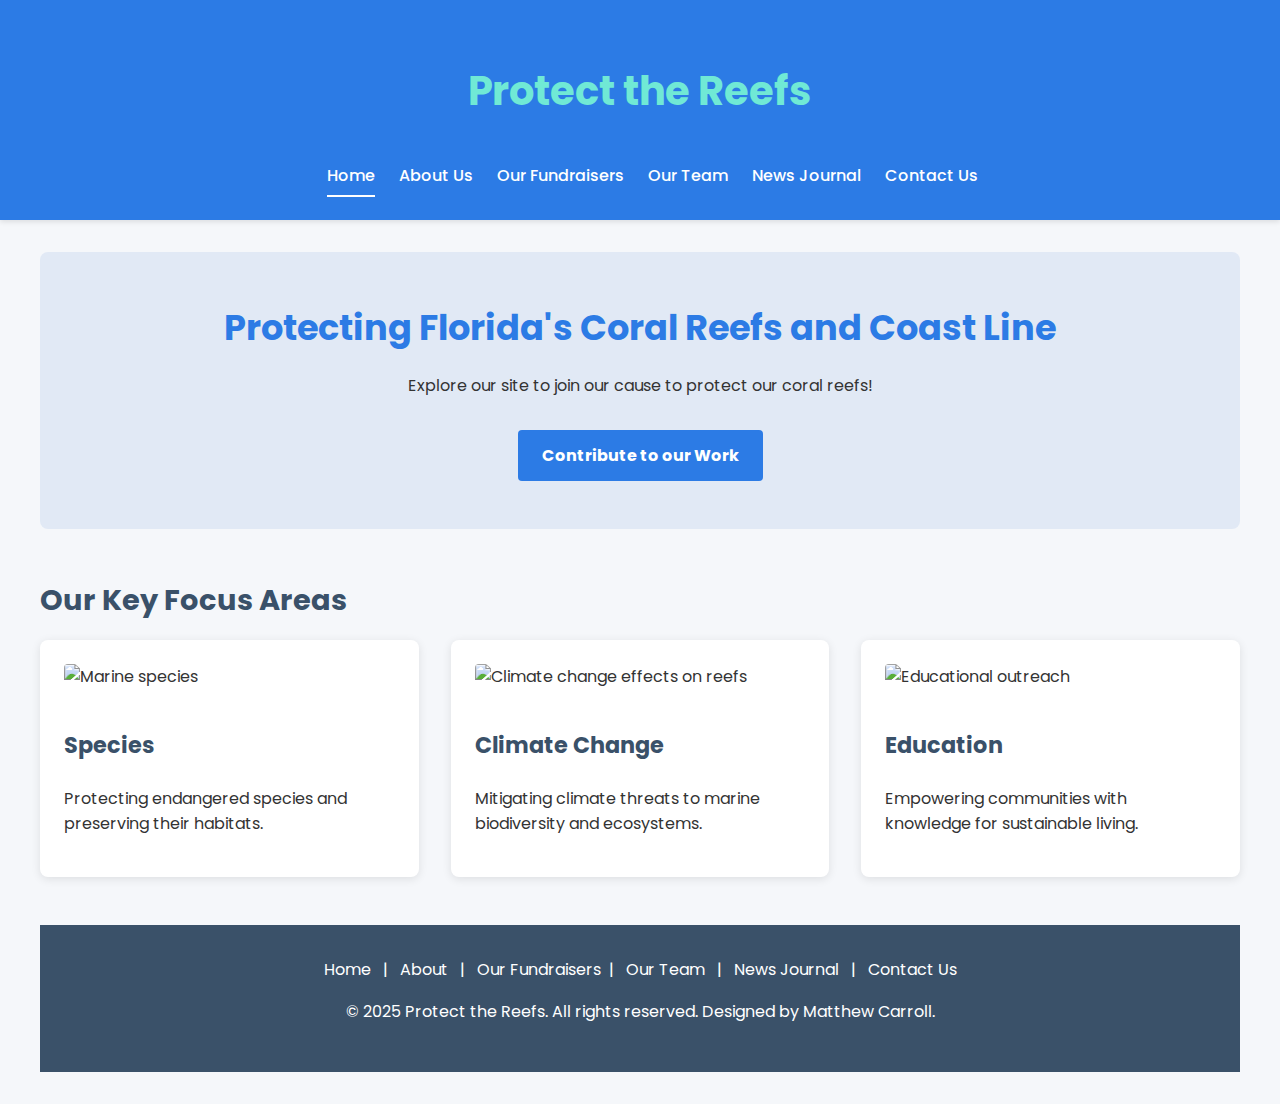
==== index.html @ f1711185 "Add files via upload" ====
<!DOCTYPE html>
<html lang="en">
<head>
  <meta charset="UTF-8" />
  <meta name="viewport" content="width=device-width, initial-scale=1.0"/>
  <title>Protect the Reefs | Florida Reef Protection</title>
  <link href="https://fonts.googleapis.com/css2?family=Poppins:wght@400;600&display=swap" rel="stylesheet">
  <link rel="stylesheet" href="styles.css"/>
</head>
<body>
  <header>
    <div class="header-container">
      <div class="logo">
        <h1>Protect the Reefs</h1>
      </div>
      <nav>
        <ul>
          <li><a href="index.html" class="active">Home</a></li>
          <li><a href="about.html">About Us</a></li>
          <li><a href="fundraiser.html">Our Fundraisers</a></li>
          <li><a href="team.html">Our Team</a></li>
          <li><a href="news.html">News Journal</a></li>
          <li><a href="contact.html">Contact Us</a></li>
        </ul>
      </nav>
    </div>
  </header>
  

  <main>
    <section class="hero">
      <div class="hero-content">
        <h2>Protecting Florida's Coral Reefs and Coast Line</h2>
        <p>Explore our site to join our cause to protect our coral reefs!</p>
        <a href="fundraiser.html" class="cta-button">Contribute to our Work</a>
      </div>
    </section>

    <section class="highlights">
      <h2>Our Key Focus Areas</h2>
      <div class="highlight-cards">
        <article class="card">
          <img src="images/coral1.jpg" alt="Marine species" />
          <h3>Species</h3>
          <p>Protecting endangered species and preserving their habitats.</p>
        </article>

        <article class="card">
          <img src="images/coral2.jpg" alt="Climate change effects on reefs" />
          <h3>Climate Change</h3>
          <p>Mitigating climate threats to marine biodiversity and ecosystems.</p>
        </article>

        <article class="card">
          <img src="images/education.jpg" alt="Educational outreach" />
          <h3>Education</h3>
          <p>Empowering communities with knowledge for sustainable living.</p>
        </article>
      </div>
    </section>

    <footer>
      <div class="footer-nav">
        <a href="index.html">Home</a> |
        <a href="about.html">About</a> |
        <a href="fundraiser.html">Our Fundraisers</a>|
        <a href="team.html">Our Team</a> |
        <a href="news.html">News Journal</a> |
        <a href="contact.html">Contact Us</a>
      </div>
      <p>&copy; 2025 Protect the Reefs. All rights reserved. Designed by Matthew Carroll.</p>
    </footer>
  </body>
  </html>
---- styles.css ----
/* Base Styles */
body {
    font-family: 'Poppins', sans-serif;
    line-height: 1.6;
    color: #333;
    background-color: #f5f7fa;
    margin: 0;
    padding: 0;
  }
  
  h1 {
    color: #70e9d5;
    font-size: 2.5rem;
    margin-bottom: 1.5rem;
  }
  
  h2 {
    color: #3a5169;
    font-size: 1.8rem;
    margin: 1.5rem 0 1rem;
  }
  
  h3 {
    color: #3a5169;
    font-size: 1.4rem;
  }
  
  /* Header */
  header {
    background-color: #2c7be5;
    color: white;
    padding: 2rem 1rem;
    text-align: center;
    box-shadow: 0 2px 5px rgba(0, 0, 0, 0.1);
  }
  
  .header-container {
    display: flex;
    flex-direction: column;
    align-items: center;
    row-gap: 1rem;
  }
  
  .site-title {
    font-size: 2.5rem;
    margin: 0;
    font-weight: 600;
  }
  
  .logo p {
    margin: 0;
    font-style: italic;
  }
  
  /* Navigation */
  nav ul {
    list-style: none;
    display: flex;
    margin: 0;
    padding: 0;
  }
  
  nav li {
    margin-left: 1.5rem;
  }
  
  nav a {
    color: white;
    text-decoration: none;
    font-weight: 500;
    padding: 0.5rem 0;
    border-bottom: 2px solid transparent;
    transition: border-bottom 0.3s ease;
  }
  
  nav a:hover,
  .active {
    border-bottom: 2px solid white;
  }
  
  /* Main Content */
  main {
    max-width: 1200px;
    margin: 2rem auto;
    padding: 0 2rem;
  }
  
  /* Hero Section */
  .hero {
    background-color: #e1e9f5;
    padding: 3rem;
    text-align: center;
    border-radius: 8px;
    margin-bottom: 3rem;
  }
  
  .hero h2 {
    color: #2c7be5;
    font-size: 2.2rem;
    margin-top: 0;
  }
  
  .cta-button {
    display: inline-block;
    background-color: #2c7be5;
    color: white;
    padding: 0.8rem 1.5rem;
    border-radius: 4px;
    text-decoration: none;
    font-weight: bold;
    margin-top: 1rem;
    transition: background-color 0.3s ease;
  }
  
  .cta-button:hover {
    background-color: #1a68d1;
  }
  
  /* Highlight Cards */
  .highlight-cards {
    display: flex;
    justify-content: space-between;
    flex-wrap: wrap;
    gap: 2rem;
    margin-bottom: 3rem;
  }
  
  .card {
    background-color: white;
    border-radius: 8px;
    box-shadow: 0 2px 10px rgba(0, 0, 0, 0.1);
    padding: 1.5rem;
    flex: 1 1 300px;
    transition: transform 0.3s ease, box-shadow 0.3s ease;
  }
  
  .card:hover {
    transform: translateY(-5px);
    box-shadow: 0 4px 20px rgba(0, 0, 0, 0.15);
  }
  
  .card img {
    width: 100%;
    height: 200px;
    object-fit: cover;
    border-radius: 4px;
    margin-bottom: 1rem;
    transition: transform 0.3s ease;
  }
  
  .card:hover img {
    transform: scale(1.05);
  }
  
  /* Lists */
  ul, ol {
    padding-left: 1.5rem;
  }
  
  .urgent ul {
    background-color: #e1e9f5;
    padding: 1.5rem 2rem;
    border-left: 4px solid #2c7be5;
  }
  
  /* About Section */
  .about-section {
    display: flex;
    gap: 2rem;
    align-items: center;
    margin-bottom: 2rem;
  }
  
  .about-section img {
    width: 300px;
    border-radius: 8px;
  }
  
  .values ol {
    background-color: white;
    padding: 1.5rem 2rem;
    border-radius: 8px;
    box-shadow: 0 2px 10px rgba(0, 0, 0, 0.1);
  }
  
  /* Team */
  .team-members {
    display: flex;
    flex-wrap: wrap;
    justify-content: center;
    gap: 2rem;
    max-width: 1200px;
    margin: 2rem auto;
    padding: 0 1rem;
  }
  
  .member {
    background-color: white;
    padding: 1rem;
    border-radius: 8px;
    box-shadow: 0 2px 10px rgba(0, 0, 0, 0.1);
    flex: 1 1 300px;
    max-width: 400px;
    text-align: center;
  }
  
  .member img {
    width: 100%;
    height: auto;
    object-fit: cover;
    border-radius: 8px;
    margin-bottom: 1rem;
  }
  
  .member .title {
    color: #2c7be5;
    font-weight: bold;
    margin: 0.5rem 0;
  }
  
  /* News and Journal */
  .news-item {
    background-color: white;
    padding: 1.5rem;
    border-radius: 8px;
    box-shadow: 0 2px 10px rgba(0, 0, 0, 0.1);
    margin-bottom: 2rem;
    transition: transform 0.3s ease, box-shadow 0.3s ease;
  }
  
  .news-item img {
    width: 100%;
    height: 250px;
    object-fit: cover;
    border-radius: 4px;
    margin-bottom: 1rem;
  }
  
  .news-item:hover {
    transform: translateY(-4px);
    box-shadow: 0 8px 16px rgba(0, 0, 0, 0.1);
  }
  
  .date {
    font-size: 0.9rem;
    color: #888;
    margin-bottom: 0.75rem;
    display: block;
  }
  
  .read-more {
    color: #2c7be5;
    font-weight: bold;
    text-decoration: none;
  }
  
  /* Contact Us */
  .contact-info {
    display: flex;
    gap: 3rem;
    margin-bottom: 3rem;
  }
  
  .contact-methods {
    flex: 1;
  }
  
  .contact-image {
    flex: 1;
  }
  
  .contact-image img {
    width: 100%;
    border-radius: 8px;
  }
  
  .contact-form {
    background-color: white;
    padding: 2rem;
    border-radius: 8px;
    box-shadow: 0 2px 10px rgba(0, 0, 0, 0.1);
    margin-bottom: 2rem;
  }
  
  .form-group {
    margin-bottom: 1.5rem;
  }
  
  .form-group label {
    display: block;
    margin-bottom: 0.5rem;
    font-weight: bold;
  }
  
  .form-group input,
  .form-group textarea {
    width: 100%;
    padding: 0.8rem;
    border: 1px solid #ddd;
    border-radius: 4px;
    font-family: inherit;
  }
  
  .form-group textarea {
    resize: vertical;
  }
  
  .submit-button {
    background-color: #2c7be5;
    color: white;
    border: none;
    padding: 1rem 2rem;
    border-radius: 4px;
    font-weight: bold;
    cursor: pointer;
    transition: background-color 0.3s ease;
  }
  
  .submit-button:hover {
    background-color: #1a68d1;
  }
  
  /* Footer */
  footer {
    background-color: #3a5169;
    color: white;
    text-align: center;
    padding: 2rem;
    margin-top: 3rem;
  }
  
  .footer-nav a {
    color: white;
    text-decoration: none;
    margin: 0 0.5rem;
  }
  
  .footer-nav a:hover {
    text-decoration: underline;
  }
  
  /* Responsive */
  @media (max-width: 768px) {
    .highlight-cards,
    .team-members,
    .about-section,
    .contact-info {
      flex-direction: column;
    }
  
    nav ul {
      flex-wrap: wrap;
      justify-content: center;
      margin-top: 1rem;
    }
  
    nav li {
      margin: 0.5rem;
    }
  
    .about-section img,
    .contact-image img {
      width: 100%;
    }
  }
  
  /* Fundraiser */
  .fundraiser {
    background-color: white;
    padding: 2rem;
    margin: 2rem auto;
    max-width: 900px;
    border-radius: 8px;
    box-shadow: 0 2px 10px rgba(0, 0, 0, 0.1);
  }
  
  .fundraiser img {
    width: 100%;
    height: 300px;
    object-fit: cover;
    border-radius: 4px;
    margin-bottom: 1rem;
  }
  
  .donate-button {
    display: inline-block;
    margin-top: 1rem;
    padding: 0.75rem 1.5rem;
    background-color: #2c7be5;
    color: white;
    font-weight: bold;
    border-radius: 4px;
    text-decoration: none;
    transition: background-color 0.3s ease;
  }
  
  .donate-button:hover {
    background-color: #1a68d1;
  }
  
  .progress-bar {
    width: 100%;
    height: 20px;
    background-color: #e1e9f5;
    border-radius: 10px;
    margin-top: 1rem;
    box-shadow: 0 2px 5px rgba(0, 0, 0, 0.1);
  }
  
  .progress {
    height: 100%;
    background-color: #2c7be5;
    border-radius: 10px;
    transition: width 0.5s ease;
  }
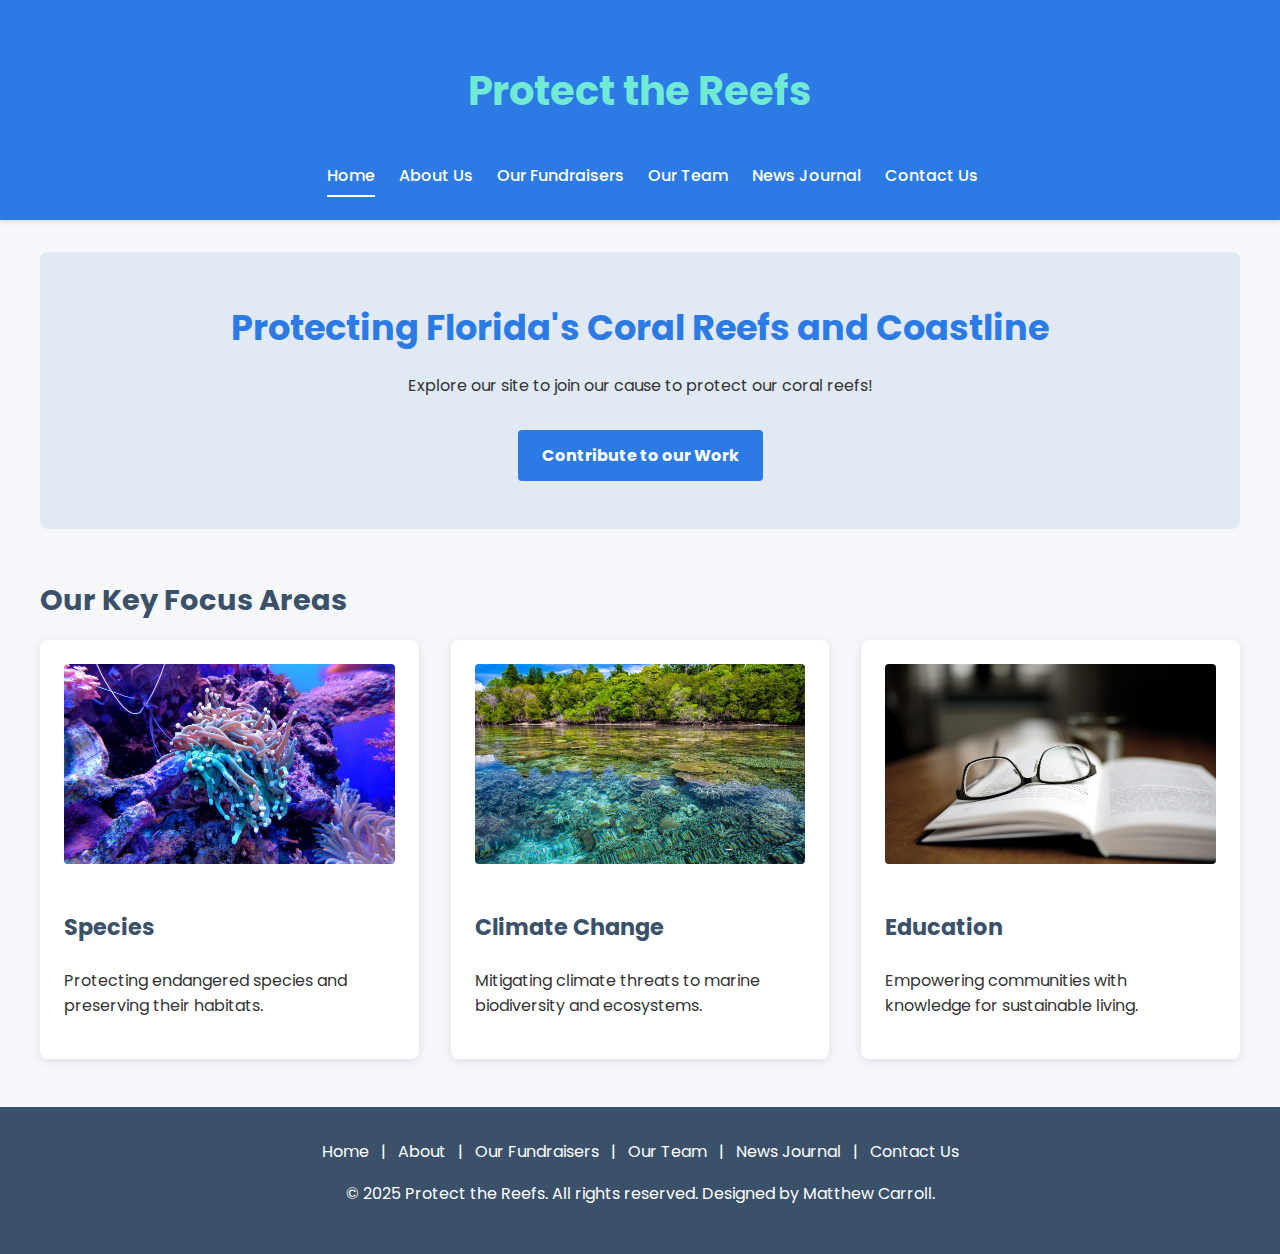
==== commit 749f2a4d: "Update index.html" ====
--- a/index.html
+++ b/index.html
@@ -1,7 +1,7 @@
 <!DOCTYPE html>
 <html lang="en">
 <head>
-  <meta charset="UTF-8" />
+  <meta charset="UTF-8"/>
   <meta name="viewport" content="width=device-width, initial-scale=1.0"/>
   <title>Protect the Reefs | Florida Reef Protection</title>
   <link href="https://fonts.googleapis.com/css2?family=Poppins:wght@400;600&display=swap" rel="stylesheet">
@@ -25,12 +25,11 @@
       </nav>
     </div>
   </header>
-  
 
   <main>
     <section class="hero">
       <div class="hero-content">
-        <h2>Protecting Florida's Coral Reefs and Coast Line</h2>
+        <h2>Protecting Florida's Coral Reefs and Coastline</h2>
         <p>Explore our site to join our cause to protect our coral reefs!</p>
         <a href="fundraiser.html" class="cta-button">Contribute to our Work</a>
       </div>
@@ -40,36 +39,38 @@
       <h2>Our Key Focus Areas</h2>
       <div class="highlight-cards">
         <article class="card">
-          <img src="images/coral1.jpg" alt="Marine species" />
+          <img src="images/coral1.jpg" alt="Colorful coral reef with marine life" />
           <h3>Species</h3>
           <p>Protecting endangered species and preserving their habitats.</p>
         </article>
 
         <article class="card">
-          <img src="images/coral2.jpg" alt="Climate change effects on reefs" />
+          <img src="images/coral2.jpg" alt="Bleached coral showing climate change impact" />
           <h3>Climate Change</h3>
           <p>Mitigating climate threats to marine biodiversity and ecosystems.</p>
         </article>
 
         <article class="card">
-          <img src="images/education.jpg" alt="Educational outreach" />
+          <img src="images/education.jpg" alt="Children participating in ocean education activity" />
           <h3>Education</h3>
           <p>Empowering communities with knowledge for sustainable living.</p>
         </article>
       </div>
     </section>
+  </main>
 
-    <footer>
-      <div class="footer-nav">
-        <a href="index.html">Home</a> |
-        <a href="about.html">About</a> |
-        <a href="fundraiser.html">Our Fundraisers</a>|
-        <a href="team.html">Our Team</a> |
-        <a href="news.html">News Journal</a> |
-        <a href="contact.html">Contact Us</a>
-      </div>
-      <p>&copy; 2025 Protect the Reefs. All rights reserved. Designed by Matthew Carroll.</p>
-    </footer>
-  </body>
-  </html>
+  <footer>
+    <div class="footer-nav">
+      <a href="index.html">Home</a> |
+      <a href="about.html">About</a> |
+      <a href="fundraiser.html">Our Fundraisers</a> |
+      <a href="team.html">Our Team</a> |
+      <a href="news.html">News Journal</a> |
+      <a href="contact.html">Contact Us</a>
+    </div>
+    <p>&copy; 2025 Protect the Reefs. All rights reserved. Designed by Matthew Carroll.</p>
+  </footer>
+</body>
+</html>
 
+
